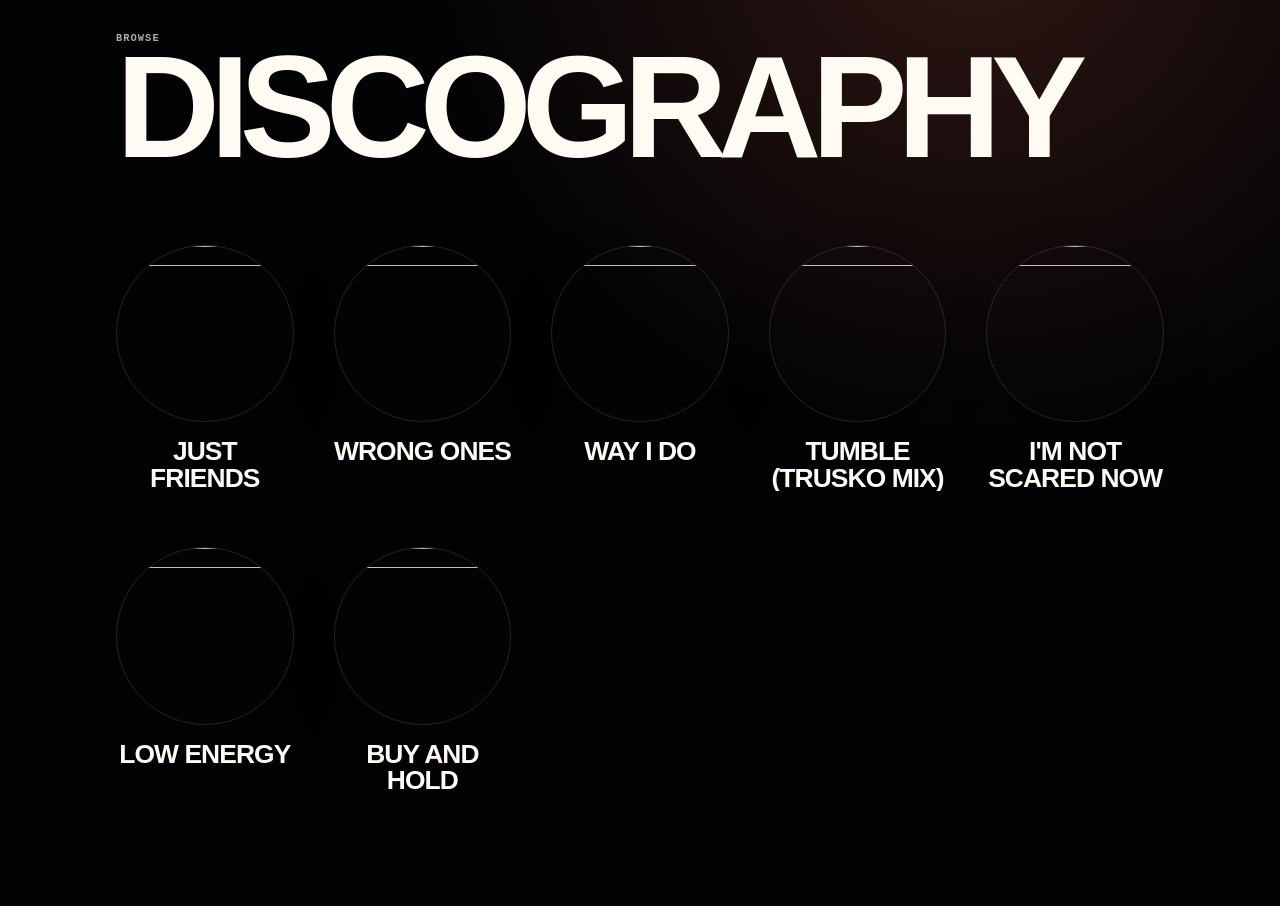
==== index.html @ 79e41de9 "Video Support" ====
<!doctype html>
<html lang="en" class="discography-home-page">
  <head>
    <meta charset="utf-8">
    <meta name="viewport" content="width=device-width, initial-scale=1, viewport-fit=cover">
    <meta name="theme-color" content="#020305">
    <script src="./assets/fullstory.js?v=1"></script>
    <title>Elliot.wavs — Discography</title>
    <meta name="description" content="Physical music releases by Elliot.wavs">
    <link rel="stylesheet" href="./assets/app.css?v=51">
  </head>
  <body class="discography-home" data-discography="./discography.json">
    <main>
      <header>
        <p>Browse</p>
        <h1>Discography</h1>
      </header>
      <div class="discography-grid" data-discography-list><p>Loading releases…</p></div>
    </main>
    <noscript>This discography requires JavaScript.</noscript>
    <script type="module" src="./assets/discography.js?v=1"></script>
  </body>
</html>
---- assets/app.css ----
:root {
  color-scheme: dark;
  --accent: #e5644e;
  --surface: #12131a;
  --ink: #fffaf2;
  --muted: rgba(255, 250, 242, 0.68);
  --disc-size-resting: min(76vw, 68vh, 34rem);
  --disc-size-active: min(112vw, 72vh, 40rem);
  --ease: cubic-bezier(0.2, 0.8, 0.2, 1);
  --display-sans: "Arial Narrow", "Helvetica Neue Condensed", "Roboto Condensed", Impact, sans-serif;
  --utility-mono: "SFMono-Regular", Consolas, "Liberation Mono", monospace;
}

@view-transition { navigation: auto; }

::view-transition-group(release-disc) {
  z-index: 100;
  animation-duration: 760ms;
  animation-timing-function: var(--ease);
}
::view-transition-image-pair(release-disc) { isolation: isolate; }
::view-transition-old(release-disc),
::view-transition-new(release-disc) {
  border-radius: 50%;
  mix-blend-mode: normal;
  object-fit: cover;
}

* { box-sizing: border-box; }

html, body {
  width: 100%;
  height: 100%;
  overflow: clip;
}

html.discography-home-page {
  min-height: 100%;
  height: auto;
  overflow-x: hidden;
  overflow-y: auto;
}

body {
  margin: 0;
  background: var(--surface);
  color: var(--ink);
  font-family: Inter, ui-sans-serif, system-ui, -apple-system, BlinkMacSystemFont, "Segoe UI", sans-serif;
}

body.discography-home {
  min-height: 100%;
  height: auto;
  overflow-x: hidden;
  overflow-y: auto;
  background:
    radial-gradient(circle at 76% -10%, color-mix(in srgb, var(--accent) 20%, transparent), transparent 34rem),
    #020305;
}
.discography-home > main {
  width: min(68rem, 100%);
  min-height: 100svh;
  margin: 0 auto;
  padding: max(2rem, env(safe-area-inset-top)) max(1.25rem, env(safe-area-inset-right)) max(4rem, env(safe-area-inset-bottom)) max(1.25rem, env(safe-area-inset-left));
}
.discography-home > main > header { margin-bottom: clamp(2.5rem, 7vw, 5rem); }
.discography-home > main > header p {
  margin: 0 0 0.35rem;
  color: var(--muted);
  font-family: var(--utility-mono);
  font-size: 0.65rem;
  font-weight: 700;
  letter-spacing: 0.1em;
  text-transform: uppercase;
}
.discography-home h1 {
  margin: 0;
  font-family: var(--display-sans);
  font-size: clamp(4rem, 15vw, 9rem);
  font-weight: 900;
  letter-spacing: -0.07em;
  line-height: 0.8;
  text-transform: uppercase;
}
.discography-home .discography-grid { width: 100%; }

button, a { font: inherit; }

.release-index {
  width: min(42rem, calc(100% - 3rem));
  margin: 18vh auto 0;
}

.release-index h1 { margin: 0 0 0.75rem; font-size: clamp(2.5rem, 8vw, 5rem); }
.release-index p { color: var(--muted); }
.eyebrow { text-transform: uppercase; letter-spacing: 0.14em; font-size: 0.74rem; font-weight: 750; }
.release-link { display: inline-block; margin-top: 1rem; color: var(--ink); text-underline-offset: 0.22em; }

.player {
  --drawer-height: min(78svh, 52rem);
  position: relative;
  isolation: isolate;
  display: grid;
  height: 100svh;
  min-height: 100svh;
  overflow: clip;
  padding-inline: max(1.25rem, env(safe-area-inset-left)) max(1.25rem, env(safe-area-inset-right));
}

.backdrop {
  position: absolute;
  z-index: -2;
  inset: -3rem;
  background-color: var(--surface);
  background-image: var(--artwork-image);
  background-position: center;
  background-size: cover;
  filter: blur(44px) saturate(0.85) brightness(0.34);
  transform: scale(1.1);
  opacity: 0;
  transition: opacity 1000ms var(--ease);
}

[data-artwork-ready="true"] .backdrop { opacity: 1; }

.player::after {
  content: "";
  position: absolute;
  z-index: -1;
  inset: 0;
  background: radial-gradient(circle at 50% 42%, color-mix(in srgb, var(--accent) 22%, transparent), transparent 42%), linear-gradient(180deg, rgba(5, 6, 9, 0.12), rgba(5, 6, 9, 0.76));
  pointer-events: none;
}

.player-shell {
  position: relative;
  display: grid;
  grid-template-rows: 1fr;
  width: min(68rem, 100%);
  min-height: 100svh;
  margin: auto;
}

.discography-toggle {
  position: absolute;
  z-index: 30;
  top: max(1rem, env(safe-area-inset-top));
  right: max(calc(50vw - 34rem), calc(1.25rem + env(safe-area-inset-right)));
  display: grid;
  place-items: center;
  width: 3rem;
  aspect-ratio: 1;
  padding: 0.58rem;
  border: 1px solid rgba(255, 255, 255, 0.18);
  border-radius: 50%;
  color: var(--ink);
  background: rgba(3, 4, 7, 0.48);
  box-shadow: 0 0.4rem 1.5rem rgba(0, 0, 0, 0.28);
  backdrop-filter: blur(14px);
  cursor: pointer;
  touch-action: manipulation;
  overflow: hidden;
  transition: background 180ms ease, opacity 360ms var(--ease), scale 180ms ease, transform 360ms var(--ease);
}
.discography-toggle::after {
  position: absolute;
  inset: -60% 30%;
  content: "";
  background: linear-gradient(110deg, transparent 35%, rgba(255, 255, 255, 0.78) 50%, transparent 65%);
  opacity: 0;
  pointer-events: none;
  transform: translateX(-180%) rotate(12deg);
}
.player[data-state="ended"][data-discography-attention="true"] .discography-toggle::after {
  animation: discography-toggle-shimmer 2.8s ease-in-out infinite;
}
@keyframes discography-toggle-shimmer {
  0%, 35% { opacity: 0; transform: translateX(-180%) rotate(12deg); }
  50% { opacity: 0.9; }
  65%, 100% { opacity: 0; transform: translateX(180%) rotate(12deg); }
}
@media (prefers-reduced-motion: reduce) {
  .player[data-state="ended"][data-discography-attention="true"] .discography-toggle::after {
    animation: none;
  }
}
.discography-toggle:hover { background: rgba(255, 255, 255, 0.13); }
.discography-toggle:active { scale: 0.94; }
.discography-toggle:focus-visible { outline: 0.15rem solid var(--ink); outline-offset: 0.18rem; }
.discography-toggle svg {
  width: 100%;
  fill: none;
  stroke: currentColor;
  stroke-linecap: round;
  stroke-linejoin: round;
  stroke-width: 1.65;
}
[data-state="playing"] .discography-toggle,
[data-state="stopping"] .discography-toggle,
[data-state="ending"] .discography-toggle {
  opacity: 0;
  transform: translateY(-0.4rem);
  transition-delay: 0ms, 160ms, 0ms, 160ms;
  pointer-events: none;
}
[data-state="playing"][data-controls-visible="true"] .discography-toggle {
  opacity: 1;
  transform: translateY(0);
  transition-delay: 0ms;
  pointer-events: auto;
}

.discography-overlay {
  position: absolute;
  z-index: 50;
  inset: 0;
  padding: max(1.25rem, env(safe-area-inset-top)) max(1.25rem, env(safe-area-inset-right)) max(2rem, env(safe-area-inset-bottom)) max(1.25rem, env(safe-area-inset-left));
  overflow-x: hidden;
  overflow-y: auto;
  color: var(--ink);
  background: rgba(2, 3, 5, 0.96);
  backdrop-filter: blur(28px) saturate(0.9);
  opacity: 0;
  transition: opacity 260ms ease;
  pointer-events: none;
  overscroll-behavior: contain;
}
[data-discography-open="true"] .discography-overlay {
  opacity: 1;
  pointer-events: auto;
}
.discography-overlay > header {
  position: sticky;
  z-index: 2;
  top: -1.25rem;
  display: flex;
  align-items: flex-start;
  justify-content: space-between;
  width: min(64rem, 100%);
  margin: 0 auto 2.2rem;
  padding-top: max(1.25rem, env(safe-area-inset-top));
  padding-bottom: 1rem;
  background: linear-gradient(rgba(2, 3, 5, 0.99) 72%, transparent);
}
.discography-overlay header p {
  margin: 0 0 0.2rem;
  color: var(--muted);
  font-family: var(--utility-mono);
  font-size: 0.65rem;
  font-weight: 700;
  letter-spacing: 0.1em;
  text-transform: uppercase;
}
.discography-overlay h2 {
  margin: 0;
  font-family: var(--display-sans);
  font-size: clamp(2.8rem, 10vw, 6rem);
  font-weight: 900;
  letter-spacing: -0.065em;
  line-height: 0.85;
  text-transform: uppercase;
}
.discography-overlay header button {
  position: fixed;
  z-index: 3;
  top: max(1rem, env(safe-area-inset-top));
  right: max(calc(50vw - 34rem), calc(1.25rem + env(safe-area-inset-right)));
  display: grid;
  place-items: center;
  width: 3rem;
  aspect-ratio: 1;
  padding: 0.68rem;
  border: 1px solid rgba(255, 255, 255, 0.18);
  border-radius: 50%;
  color: inherit;
  background: rgba(3, 4, 7, 0.48);
  box-shadow: 0 0.4rem 1.5rem rgba(0, 0, 0, 0.28);
  backdrop-filter: blur(14px);
  cursor: pointer;
  touch-action: manipulation;
}
.discography-overlay header button:focus-visible { outline: 0.15rem solid var(--ink); outline-offset: 0.18rem; }
.discography-overlay header svg { width: 100%; fill: none; stroke: currentColor; stroke-linecap: round; stroke-width: 1.8; }
.discography-grid {
  display: grid;
  grid-template-columns: repeat(auto-fit, minmax(min(9rem, 42vw), 1fr));
  gap: clamp(1.5rem, 5vw, 3.5rem) clamp(1rem, 4vw, 2.5rem);
  width: min(64rem, 100%);
  margin: 0 auto;
  padding-bottom: 3rem;
}
.discography-release {
  display: flex;
  min-width: 0;
  flex-direction: column;
  align-items: center;
  color: inherit;
  text-align: center;
  text-decoration: none;
}
.discography-release img {
  display: block;
  width: 100%;
  max-width: 15rem;
  aspect-ratio: 1;
  margin-bottom: 1rem;
  border: 1px solid rgba(255, 255, 255, 0.13);
  border-radius: 50%;
  object-fit: cover;
  box-shadow: 0 1.1rem 2.7rem rgba(0, 0, 0, 0.42);
  transition: border-color 220ms ease, box-shadow 260ms var(--ease), filter 220ms ease;
}
@keyframes discography-current-spin {
  from { rotate: var(--discography-angle, 0deg); }
  to { rotate: calc(var(--discography-angle, 0deg) + 360deg); }
}
[data-state="playing"] .discography-release[aria-current="page"] img {
  animation: discography-current-spin 8s linear infinite;
}
.discography-release:hover img {
  border-color: color-mix(in srgb, var(--accent) 72%, var(--ink));
  box-shadow: 0 1.25rem 3rem rgba(0, 0, 0, 0.5), 0 0 0 0.2rem color-mix(in srgb, var(--accent) 28%, transparent);
  filter: brightness(1.08);
}
.discography-release:focus-visible { outline: none; }
.discography-release:focus-visible img { outline: 0.16rem solid var(--ink); outline-offset: 0.3rem; }
.discography-release[aria-current="page"] img { border-color: color-mix(in srgb, var(--accent) 70%, var(--ink)); }
.discography-release strong {
  overflow: hidden;
  width: 100%;
  font-family: var(--display-sans);
  font-size: clamp(1.15rem, 3vw, 1.65rem);
  font-weight: 850;
  letter-spacing: -0.035em;
  line-height: 1;
  text-overflow: ellipsis;
  text-transform: uppercase;
}
.discography-release span {
  margin-top: 0.35rem;
  color: var(--muted);
  font-family: var(--utility-mono);
  font-size: 0.58rem;
  line-height: 1.35;
}
.discography-flight {
  position: fixed;
  z-index: 1000;
  margin: 0;
  border-radius: 50%;
  object-fit: cover;
  pointer-events: none;
  transform-origin: top left;
  will-change: transform;
}

.video-drawer {
  position: absolute;
  z-index: 80;
  inset: 0;
  display: grid;
  place-items: center;
  overflow: hidden;
  color: #e8d9bd;
  background: #090806;
  opacity: 0;
  pointer-events: none;
  transform: translateX(-104%) scale(0.94);
  transition: opacity 240ms ease, transform 620ms cubic-bezier(0.16, 0.84, 0.24, 1);
  touch-action: pan-y;
}
.video-drawer[aria-hidden="true"] { visibility: hidden; }
[data-video-open="true"] .video-drawer {
  opacity: 1;
  pointer-events: auto;
  transform: translateX(0) scale(1);
}
.video-drawer::before,
.video-drawer::after {
  position: absolute;
  z-index: 2;
  inset: 0;
  content: "";
  pointer-events: none;
}
.video-drawer::before {
  background: repeating-linear-gradient(0deg, rgba(255, 255, 255, 0.035) 0 1px, transparent 1px 4px);
  mix-blend-mode: screen;
  opacity: 0.55;
}
.video-drawer::after {
  background: radial-gradient(ellipse, transparent 52%, rgba(0, 0, 0, 0.58) 100%);
}
.video-vhs-shell {
  position: relative;
  display: grid;
  place-items: center;
  width: 100%;
  height: 100%;
  background: #090806;
  transform: scale(1.08) rotate(-1deg);
}
[data-video-open="true"] .video-vhs-shell { animation: vhs-tape-insert 680ms cubic-bezier(0.16, 0.84, 0.24, 1) both; }
.video-vhs-shell video {
  display: block;
  width: 100%;
  height: 100%;
  object-fit: contain;
  background: #000;
  filter: saturate(0.86) contrast(1.08);
  cursor: pointer;
  touch-action: manipulation;
}
.video-vhs-shell[data-video-orientation="portrait"] video {
  width: auto;
  max-width: 100%;
  height: 100%;
  max-height: 100%;
}
.video-vhs-shell[data-video-orientation="landscape"] video {
  width: 100%;
  max-width: 100%;
  height: auto;
  max-height: 100%;
}
.video-vhs-label,
.video-vhs-status {
  position: absolute;
  z-index: 3;
  margin: 0;
  color: rgba(232, 217, 189, 0.82);
  font-family: var(--utility-mono);
  font-size: 0.62rem;
  letter-spacing: 0.13em;
  text-transform: uppercase;
  text-shadow: 0 0 0.8rem #000;
  pointer-events: none;
}
.video-vhs-label { top: max(1.25rem, env(safe-area-inset-top)); left: max(1.25rem, env(safe-area-inset-left)); display: flex; gap: 0.7rem; }
.video-vhs-label strong { color: #e7a65e; font-weight: 700; }
.video-vhs-status { right: max(1.25rem, env(safe-area-inset-right)); bottom: max(1.25rem, env(safe-area-inset-bottom)); }
@keyframes vhs-tape-insert {
  0% { opacity: 0; transform: scale(0.7) rotate(-4deg) translateX(18%); filter: brightness(2.2) contrast(0.7); }
  42% { opacity: 1; transform: scale(1.03) rotate(0.5deg) translateX(-1%); filter: brightness(1.15) contrast(1); }
  100% { opacity: 1; transform: scale(1) rotate(0) translateX(0); filter: none; }
}
.video-drawer:fullscreen { position: fixed; }
.video-peek {
  position: absolute;
  z-index: 19;
  top: 50%;
  left: 0;
  display: grid;
  place-items: center;
  width: 2.35rem;
  height: 7rem;
  padding: 0;
  border: 1px solid rgba(232, 217, 189, 0.28);
  border-left: 0;
  border-radius: 0 0.8rem 0.8rem 0;
  color: #e8d9bd;
  background: rgba(9, 8, 6, 0.78);
  box-shadow: 0 0.5rem 2rem rgba(0, 0, 0, 0.35);
  backdrop-filter: blur(12px);
  cursor: pointer;
  transform: translateY(-50%);
  transition: opacity 220ms ease, transform 380ms var(--ease), background 180ms ease;
  touch-action: manipulation;
}
.video-peek span {
  writing-mode: vertical-rl;
  color: #e7a65e;
  font-family: var(--utility-mono);
  font-size: 0.55rem;
  font-weight: 700;
  letter-spacing: 0.14em;
}
.video-peek:hover { background: rgba(45, 34, 22, 0.94); }
.video-peek:focus-visible { outline: 0.14rem solid var(--ink); outline-offset: 0.12rem; }
[data-has-video="false"] .video-peek,
[data-video-open="true"] .video-peek { pointer-events: none; opacity: 0; transform: translate(-100%, -50%); }
@media (prefers-reduced-motion: reduce) {
  .video-drawer { transition-duration: 1ms; }
  .video-peek { transition-duration: 1ms; }
  [data-video-open="true"] .video-vhs-shell { animation: none; }
}

.release-meta {
  position: absolute;
  z-index: 3;
  top: max(1.25rem, env(safe-area-inset-top));
  left: 0;
  width: 100%;
  padding-inline: 0.1rem;
  text-align: left;
  transition: opacity 360ms var(--ease), transform 360ms var(--ease);
}
.release-meta p { margin: 0; }
.artist {
  color: color-mix(in srgb, var(--ink) 68%, var(--accent));
  font-family: var(--utility-mono);
  font-size: clamp(0.58rem, 2.4vw, 0.7rem);
  font-weight: 600;
  letter-spacing: 0.06em;
  line-height: 1;
  text-transform: uppercase;
}

.title {
  margin: 0.18rem 0 0;
  color: var(--ink);
  font-family: var(--display-sans);
  font-size: clamp(2.65rem, 13vw, 6.25rem);
  font-stretch: condensed;
  font-weight: 900;
  letter-spacing: -0.075em;
  line-height: 0.82;
  text-transform: uppercase;
  text-shadow: 0 0.08em 0.3em rgba(0, 0, 0, 0.26);
}

.disc-stage {
  position: relative;
  display: grid;
  place-items: center;
  width: 100%;
  min-width: 0;
  min-height: 100%;
}

.disc-button {
  position: absolute;
  top: 50%;
  left: 50%;
  translate: -50% -50%;
  width: var(--disc-size-resting);
  aspect-ratio: 1;
  padding: 0;
  border: 0;
  border-radius: 50%;
  overflow: hidden;
  color: var(--ink);
  background: #111;
  cursor: pointer;
  appearance: none;
  -webkit-appearance: none;
  -webkit-tap-highlight-color: transparent;
  -webkit-touch-callout: none;
  user-select: none;
  -webkit-user-select: none;
  box-shadow: 0 2rem 6rem rgba(0, 0, 0, 0.5), 0 0.4rem 1rem rgba(0, 0, 0, 0.36);
  transition: width 720ms var(--ease), transform 220ms var(--ease), box-shadow 220ms var(--ease);
}

[data-state="playing"] .disc-button,
[data-state="stopping"] .disc-button,
[data-state="ending"] .disc-button,
[data-state="paused"] .disc-button {
  width: var(--disc-size-active);
}

[data-state="ended"] .disc-button {
  transition: width 1200ms var(--ease), transform 220ms var(--ease), box-shadow 220ms var(--ease);
}

.disc-button:focus-visible { outline: 0.22rem solid var(--ink); outline-offset: 0.5rem; }
.disc-button:disabled { cursor: wait; }

.disc-button::before,
.disc-button::after {
  content: "";
  position: absolute;
  z-index: 2;
  inset: 0;
  border-radius: inherit;
  pointer-events: none;
}

.disc-button::before {
  background:
    repeating-radial-gradient(circle at center,
      rgba(255, 255, 255, 0.028) 0 1px,
      rgba(0, 0, 0, 0.34) 1px 2.5px),
    #050609;
  -webkit-mask: radial-gradient(circle, transparent 0 94.1%, #000 94.35% 100%);
  mask: radial-gradient(circle, transparent 0 94.1%, #000 94.35% 100%);
}

.disc-button::after {
  inset: 0;
  background: linear-gradient(135deg,
    rgba(255, 255, 255, 0.105) 0%,
    rgba(255, 255, 255, 0.018) 27%,
    transparent 48%,
    rgba(0, 0, 0, 0.12) 72%,
    rgba(0, 0, 0, 0.48) 100%);
  -webkit-mask: radial-gradient(circle, transparent 0 94.1%, #000 94.35% 100%);
  mask: radial-gradient(circle, transparent 0 94.1%, #000 94.35% 100%);
}

.disc-artwork {
  display: block;
  width: 94.5%;
  height: 94.5%;
  margin: 2.75%;
  border-radius: 50%;
  object-fit: cover;
  pointer-events: none;
  user-select: none;
  -webkit-user-select: none;
  -webkit-user-drag: none;
  will-change: transform;
  view-transition-name: release-disc;
  opacity: 0;
  rotate: var(--track-angle, 0deg);
  scale: 0.985;
  transition: opacity 700ms var(--ease), rotate 650ms cubic-bezier(0.4, 0, 0.2, 1), scale 700ms var(--ease);
}

.play-affordance {
  position: absolute;
  z-index: 4;
  top: 50%;
  left: 50%;
  display: grid;
  place-items: center;
  translate: -50% -50%;
  width: clamp(3.2rem, 14%, 4.6rem);
  aspect-ratio: 1;
  border: 1px solid rgba(255, 255, 255, 0.28);
  border-radius: 50%;
  color: var(--ink);
  background: rgba(0, 0, 0, 0.58);
  box-shadow: 0 0.5rem 2rem rgba(0, 0, 0, 0.35);
  backdrop-filter: blur(10px);
  transition: opacity 220ms var(--ease), scale 220ms var(--ease);
}
.play-affordance svg { width: 48%; fill: currentColor; translate: 5% 0; }
[data-has-started="true"] .play-affordance { opacity: 0; scale: 0.82; }
[data-release-arriving="true"] .play-affordance { opacity: 0; }

[data-artwork-ready="true"] .disc-artwork {
  opacity: 1;
  scale: 1;
}

[data-state="ended"] .disc-artwork {
  transition: rotate 650ms cubic-bezier(0.4, 0, 0.2, 1), transform 1200ms var(--ease);
}

.release-footer {
  position: absolute;
  z-index: 3;
  bottom: calc(max(1.25rem, env(safe-area-inset-bottom)) + 5.5rem);
  left: 0;
  min-height: 3rem;
  width: 100%;
  padding-inline: 0.1rem;
  text-align: left;
  transition: opacity 360ms var(--ease), transform 360ms var(--ease);
}

.track-dock {
  position: absolute;
  z-index: 24;
  right: 0;
  bottom: max(0.75rem, env(safe-area-inset-bottom));
  left: 0;
  display: grid;
  grid-template-columns: minmax(0, 1fr) auto;
  align-items: stretch;
  width: min(38rem, 100%);
  min-height: 4.5rem;
  margin-inline: auto;
  overflow: hidden;
  border: 1px solid rgba(255, 255, 255, 0.11);
  border-radius: 1.2rem;
  color: var(--ink);
  background: rgba(3, 4, 7, 0.76);
  box-shadow: 0 1rem 3rem rgba(0, 0, 0, 0.38);
  backdrop-filter: blur(18px) saturate(1.2);
  touch-action: pan-y;
}
.track-summary,
.track-controls button,
.drawer-handle,
.drawer-peek {
  border: 0;
  color: inherit;
  background: transparent;
  appearance: none;
  cursor: pointer;
}
.drawer-peek {
  --drawer-peek-bottom-offset: 5rem;
  position: absolute;
  z-index: 25;
  right: 0;
  bottom: calc(var(--drawer-height) - 0.15rem);
  left: 0;
  display: grid;
  place-items: center;
  width: 8rem;
  height: 0.82rem;
  margin-inline: auto;
  border: 1px solid rgba(255, 255, 255, 0.1);
  border-radius: 0.45rem 0.45rem 0.14rem 0.14rem;
  color: rgba(255, 255, 255, 0.52);
  background: rgba(154, 160, 169, 0.13);
  box-shadow: 0 -0.15rem 0.6rem rgba(0, 0, 0, 0.1);
  backdrop-filter: blur(16px);
  transform: translateY(calc(var(--drawer-height) - max(0.75rem, env(safe-area-inset-bottom)) - var(--drawer-peek-bottom-offset)));
  transition: transform 380ms var(--ease), color 180ms ease, background 180ms ease;
}
.drawer-peek svg {
  width: 0.82rem;
  fill: none;
  stroke: currentColor;
  stroke-width: 1.6;
  transition: rotate 240ms var(--ease);
}
[data-multitrack="false"] .drawer-peek { --drawer-peek-bottom-offset: 1.1rem; }
[data-has-drawer-content="false"] .drawer-peek { display: none; }
[data-drawer-open="true"] .drawer-peek { transform: translateY(0); }
[data-drawer-open="true"] .drawer-peek svg { rotate: 180deg; }
.drawer-peek:focus-visible { outline: 0.12rem solid var(--ink); outline-offset: 0.15rem; }
.track-summary {
  min-width: 0;
  padding: 0.8rem 0.95rem;
  text-align: left;
}
.track-summary strong {
  display: block;
  overflow: hidden;
  font-family: var(--display-sans);
  font-size: 1.05rem;
  font-weight: 850;
  letter-spacing: -0.025em;
  line-height: 1.08;
  text-overflow: ellipsis;
  text-transform: uppercase;
  white-space: nowrap;
}
.track-kicker {
  display: block;
  margin-bottom: 0.28rem;
  color: color-mix(in srgb, var(--ink) 56%, var(--accent));
  font-family: var(--utility-mono);
  font-size: 0.56rem;
  font-weight: 700;
  letter-spacing: 0.08em;
  text-transform: uppercase;
}
.track-controls { display: grid; grid-template-columns: repeat(2, 3.9rem); }
[data-multitrack="false"] .track-dock { display: none; }
[data-multitrack="false"] .release-footer { bottom: max(1.25rem, env(safe-area-inset-bottom)); }
[data-multitrack="true"] .edition { display: none; }
.track-controls button {
  display: grid;
  place-items: center;
  min-width: 3.5rem;
  min-height: 3.5rem;
  border-left: 1px solid rgba(255, 255, 255, 0.1);
}
.track-controls button:active { background: rgba(255, 255, 255, 0.1); }
.track-controls button:disabled { cursor: default; opacity: 0.28; }
.track-controls svg { width: 1.45rem; fill: currentColor; }
.track-summary:focus-visible,
.track-controls button:focus-visible,
.drawer-handle:focus-visible { outline: 0.15rem solid var(--ink); outline-offset: -0.2rem; }

.lyrics-drawer {
  position: absolute;
  z-index: 20;
  display: flex;
  flex-direction: column;
  right: 0;
  bottom: 0;
  left: 50%;
  width: min(42rem, 100%);
  height: var(--drawer-height);
  padding: 0 1.35rem calc(7rem + env(safe-area-inset-bottom));
  overflow: hidden;
  border: 1px solid rgba(255, 255, 255, 0.12);
  border-bottom: 0;
  border-radius: 1.5rem 1.5rem 0 0;
  color: var(--ink);
  background: rgba(2, 3, 5, 0.78);
  box-shadow: 0 -1.5rem 5rem rgba(0, 0, 0, 0.48);
  backdrop-filter: blur(24px) saturate(1.15);
  translate: -50% 0;
  transform: translateY(102%);
  transition: transform 380ms var(--ease);
  overscroll-behavior: contain;
  pointer-events: none;
  touch-action: pan-y;
}
[data-drawer-open="true"] .lyrics-drawer { transform: translateY(0); pointer-events: auto; }
.drawer-handle {
  position: sticky;
  top: 0;
  display: grid;
  place-items: center;
  width: 100%;
  height: 2.5rem;
  background: linear-gradient(rgba(2, 3, 5, 0.98) 55%, transparent);
}
.drawer-handle,
.lyrics-drawer > header,
.drawer-tabs { touch-action: none; }
.drawer-handle span { width: 2.8rem; height: 0.24rem; border-radius: 1rem; background: rgba(255, 255, 255, 0.42); }
.lyrics-drawer header p {
  margin: 0 0 0.25rem;
  color: color-mix(in srgb, var(--ink) 60%, var(--accent));
  font-family: var(--utility-mono);
  font-size: 0.66rem;
  font-weight: 650;
  letter-spacing: 0.08em;
  text-transform: uppercase;
}
.lyrics-drawer h2 {
  margin: 0;
  font-family: var(--display-sans);
  font-size: clamp(2.5rem, 11vw, 4.8rem);
  font-weight: 900;
  letter-spacing: -0.065em;
  line-height: 0.88;
  text-transform: uppercase;
}
.drawer-tabs {
  display: flex;
  gap: 1.35rem;
  margin-top: 1.6rem;
  padding-bottom: 0.15rem;
}
.drawer-tabs button {
  padding: 0.45rem 0 0.35rem;
  border: 0;
  border-bottom: 1px solid transparent;
  color: rgba(255, 250, 242, 0.58);
  background: transparent;
  font-family: var(--utility-mono);
  font-size: 0.66rem;
  font-weight: 700;
  letter-spacing: 0.07em;
  text-transform: uppercase;
  cursor: pointer;
}
.drawer-tabs button[aria-selected="true"] { color: var(--ink); border-bottom-color: currentColor; }
.drawer-tabs button[hidden] { display: none; }
.drawer-tabs button:focus-visible { outline: 0.12rem solid var(--ink); outline-offset: 0.1rem; }
.drawer-content {
  flex: 1;
  min-height: 0;
  overflow-x: hidden;
  overflow-y: auto;
  overscroll-behavior: contain;
  touch-action: pan-y;
}
.drawer-panel {
  padding: 2rem 0 3rem;
  color: rgba(255, 250, 242, 0.88);
  font-size: clamp(1.05rem, 4vw, 1.35rem);
  line-height: 1.7;
  will-change: transform, opacity;
}
.lyrics {
  white-space: pre-line;
}
.about { white-space: pre-wrap; }
.credits { white-space: pre-wrap; }
.about a, .credits a { color: inherit; text-underline-offset: 0.18em; }

.edition, .status {
  margin: 0.2rem 0;
  color: color-mix(in srgb, var(--ink) 58%, var(--accent));
  font-family: var(--utility-mono);
  font-size: 0.58rem;
  font-weight: 600;
  letter-spacing: 0.06em;
}
.edition {
  text-transform: uppercase;
}
.status[hidden], .edition[hidden] { display: none; }

[data-state="playing"] .release-meta,
[data-state="playing"] .release-footer,
[data-state="stopping"] .release-meta,
[data-state="stopping"] .release-footer,
[data-state="ending"] .release-meta,
[data-state="ending"] .release-footer {
  opacity: 0;
  pointer-events: none;
  transition-delay: 160ms;
}

[data-first-playback="true"][data-state="playing"] .release-meta,
[data-first-playback="true"][data-state="playing"] .release-footer {
  transition-duration: 900ms;
  transition-delay: 1500ms;
}
[data-first-playback="true"][data-state="playing"] .discography-toggle {
  transition-duration: 900ms;
  transition-delay: 1500ms;
}

[data-state="playing"] .release-meta { transform: translateY(-0.45rem); }
[data-state="playing"] .release-footer { transform: translateY(0.45rem); }
[data-state="stopping"] .release-meta { transform: translateY(-0.45rem); }
[data-state="stopping"] .release-footer { transform: translateY(0.45rem); }
[data-state="ending"] .release-meta { transform: translateY(-0.45rem); }
[data-state="ending"] .release-footer { transform: translateY(0.45rem); }

[data-state="ending"] .release-meta,
[data-state="ending"] .release-footer {
  transition-duration: 0ms;
  transition-delay: 0ms;
}

[data-state="paused"] .release-meta,
[data-state="paused"] .release-footer,
[data-state="ended"] .release-meta,
[data-state="ended"] .release-footer {
  opacity: 1;
  transform: translateY(0);
  transition-delay: 0ms;
}
[data-state="paused"] .discography-toggle,
[data-state="ended"] .discography-toggle {
  opacity: 1;
  transform: translateY(0);
  transition-delay: 0ms;
}

[data-drawer-open="true"] .release-meta,
[data-drawer-open="true"] .release-footer {
  opacity: 0;
  pointer-events: none;
  transition-delay: 0ms;
}
[data-drawer-open="true"] .release-meta { transform: translateY(-0.45rem); }
[data-drawer-open="true"] .release-footer { transform: translateY(0.45rem); }

[data-state="playing"][data-controls-visible="true"] .release-meta,
[data-state="playing"][data-controls-visible="true"] .release-footer {
  opacity: 1;
  transform: translateY(0);
  transition-delay: 0ms;
}

@media (prefers-reduced-motion: reduce) {
  *, *::before, *::after { scroll-behavior: auto !important; animation-duration: 0.001ms !important; animation-iteration-count: 1 !important; transition-duration: 0.001ms !important; }
}

@media (max-height: 600px) and (orientation: landscape) {
  :root {
    --disc-size-resting: min(54vh, 28rem);
    --disc-size-active: min(86vh, 34rem);
  }
  .release-meta { width: 13rem; text-align: left; }
  .release-footer { right: 0; bottom: 1.25rem; left: auto; width: 13rem; text-align: right; }
  .track-dock { right: 0; bottom: 0.75rem; left: auto; width: min(28rem, 62vw); }
}
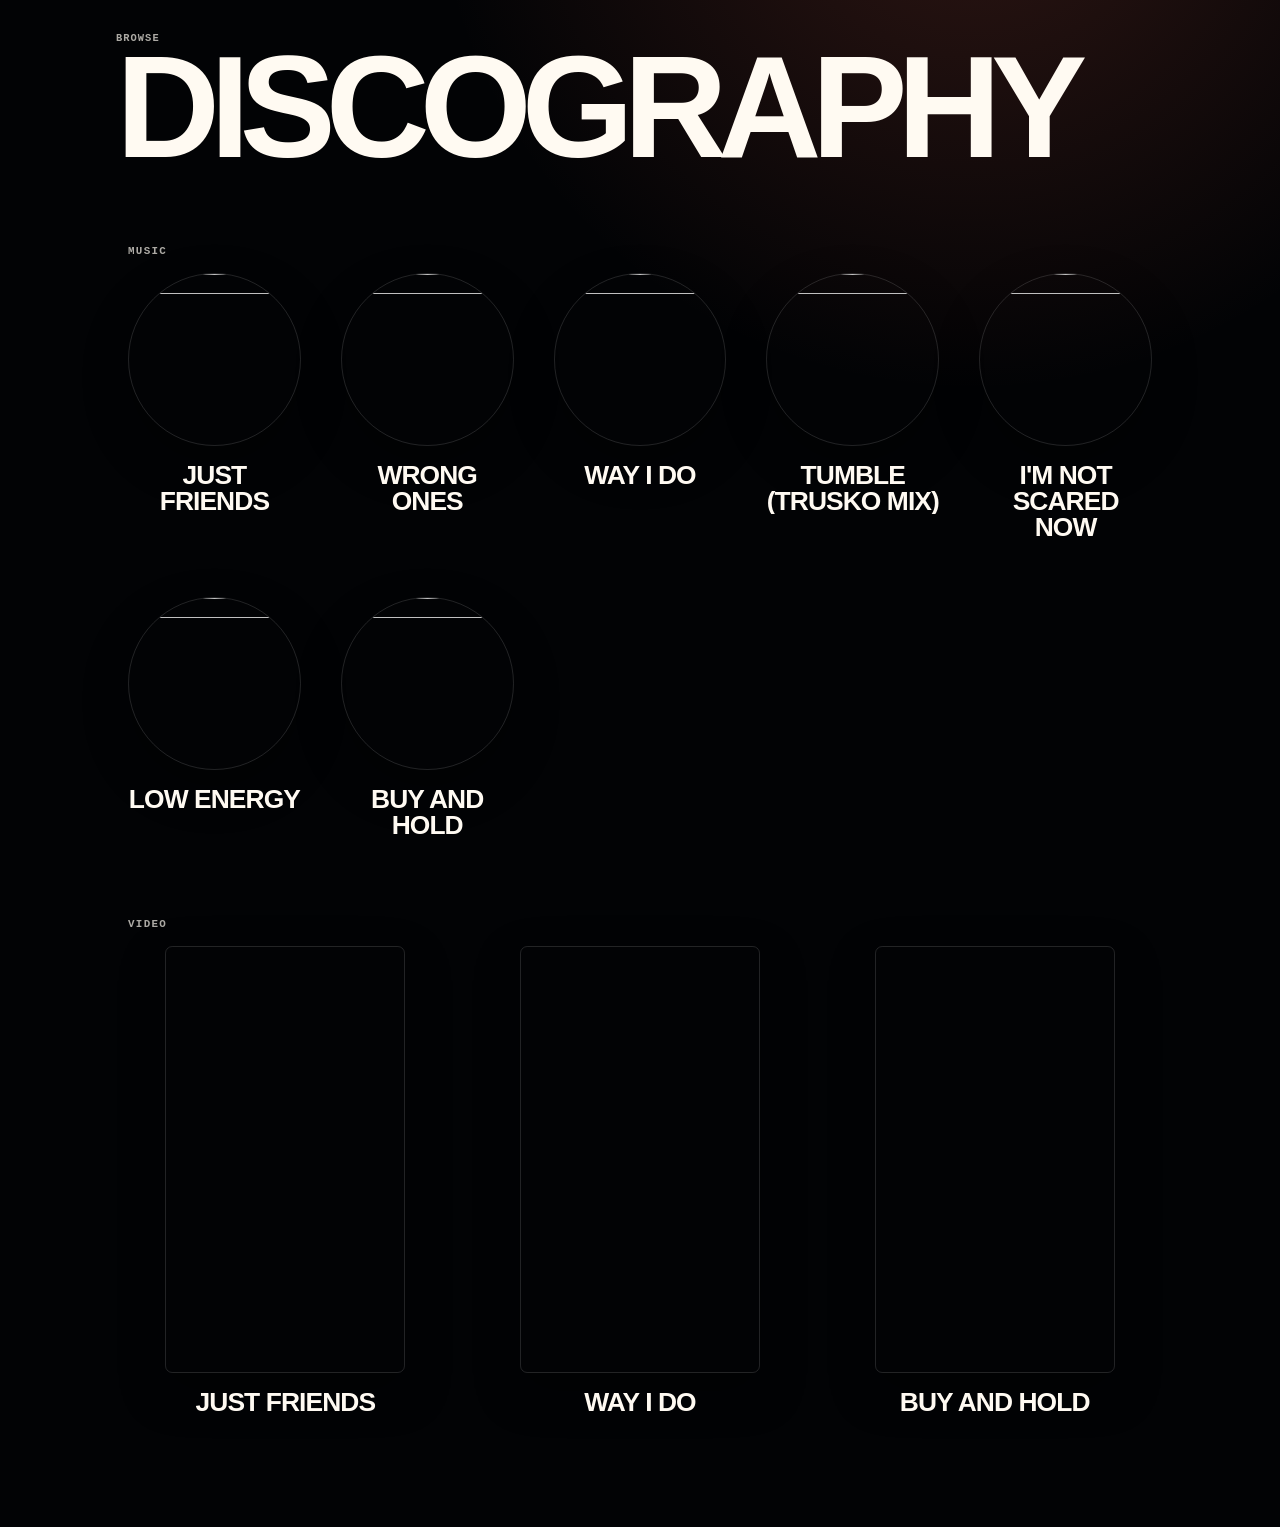
==== commit a8502a9e: "Support video in discography" ====
--- a/index.html
+++ b/index.html
@@ -7,7 +7,7 @@
     <script src="./assets/fullstory.js?v=1"></script>
     <title>Elliot.wavs — Discography</title>
     <meta name="description" content="Physical music releases by Elliot.wavs">
-    <link rel="stylesheet" href="./assets/app.css?v=51">
+    <link rel="stylesheet" href="./assets/app.css?v=69">
   </head>
   <body class="discography-home" data-discography="./discography.json">
     <main>
@@ -15,9 +15,14 @@
         <p>Browse</p>
         <h1>Discography</h1>
       </header>
-      <div class="discography-grid" data-discography-list><p>Loading releases…</p></div>
+      <div class="discography-grid discography-all-list">
+        <h2 class="discography-section-heading">Music</h2>
+        <div data-discography-audio-list><p>Loading releases…</p></div>
+        <h2 class="discography-section-heading" data-discography-video-heading hidden>Video</h2>
+        <div data-discography-video-list><p>Loading videos…</p></div>
+      </div>
     </main>
     <noscript>This discography requires JavaScript.</noscript>
-    <script type="module" src="./assets/discography.js?v=1"></script>
+    <script type="module" src="./assets/discography.js?v=3"></script>
   </body>
 </html>
--- a/assets/app.css
+++ b/assets/app.css
@@ -106,6 +106,7 @@
   overflow: clip;
   padding-inline: max(1.25rem, env(safe-area-inset-left)) max(1.25rem, env(safe-area-inset-right));
 }
+.player[data-video-navigating="true"] { visibility: hidden; }
 
 .backdrop {
   position: absolute;
@@ -251,7 +252,7 @@
   letter-spacing: 0.1em;
   text-transform: uppercase;
 }
-.discography-overlay h2 {
+.discography-overlay h2:not(.discography-section-heading) {
   margin: 0;
   font-family: var(--display-sans);
   font-size: clamp(2.8rem, 10vw, 6rem);
@@ -260,6 +261,30 @@
   line-height: 0.85;
   text-transform: uppercase;
 }
+.discography-grid.discography-all-list { display: block; width: min(64rem, 100%); margin: 0 auto; }
+.discography-all-list > [data-discography-audio-list] {
+  display: grid;
+  grid-template-columns: repeat(auto-fit, minmax(min(9rem, 42vw), 1fr));
+  gap: clamp(1.5rem, 5vw, 3.5rem) clamp(1rem, 4vw, 2.5rem);
+}
+.discography-all-list > [data-discography-video-list] {
+  display: grid;
+  grid-template-columns: repeat(auto-fit, minmax(min(9rem, 42vw), 1fr));
+  align-items: start;
+  gap: clamp(1.5rem, 5vw, 3.5rem) clamp(1rem, 4vw, 2.5rem);
+  margin-top: clamp(2.5rem, 8vw, 5rem);
+}
+.discography-section-heading {
+  margin: clamp(2.5rem, 8vw, 5rem) 0 1rem;
+  color: var(--muted);
+  font-family: var(--utility-mono);
+  font-size: 0.68rem;
+  font-weight: 700;
+  letter-spacing: 0.12em;
+  text-transform: uppercase;
+}
+.discography-section-heading + [data-discography-video-list] { margin-top: 0; }
+.discography-all-list > [hidden] { display: none; }
 .discography-overlay header button {
   position: fixed;
   z-index: 3;
@@ -310,6 +335,8 @@
   box-shadow: 0 1.1rem 2.7rem rgba(0, 0, 0, 0.42);
   transition: border-color 220ms ease, box-shadow 260ms var(--ease), filter 220ms ease;
 }
+.discography-video { position: relative; border: 0; padding: 0; background: transparent; cursor: pointer; }
+.discography-video-thumbnail { display: block; width: 100%; max-width: 15rem; aspect-ratio: 9 / 16; margin-bottom: 1rem; border: 1px solid rgba(255,255,255,.13); border-radius: 0.45rem; object-fit: cover; box-shadow: 0 1.1rem 2.7rem rgba(0,0,0,.42); animation: none !important; }
 @keyframes discography-current-spin {
   from { rotate: var(--discography-angle, 0deg); }
   to { rotate: calc(var(--discography-angle, 0deg) + 360deg); }
@@ -353,136 +380,39 @@
   transform-origin: top left;
   will-change: transform;
 }
-
-.video-drawer {
-  position: absolute;
-  z-index: 80;
+.video-viewer {
+  position: fixed;
+  z-index: 1001;
   inset: 0;
   display: grid;
   place-items: center;
-  overflow: hidden;
-  color: #e8d9bd;
-  background: #090806;
+  background: #000;
   opacity: 0;
   pointer-events: none;
-  transform: translateX(-104%) scale(0.94);
-  transition: opacity 240ms ease, transform 620ms cubic-bezier(0.16, 0.84, 0.24, 1);
-  touch-action: pan-y;
-}
-.video-drawer[aria-hidden="true"] { visibility: hidden; }
-[data-video-open="true"] .video-drawer {
-  opacity: 1;
-  pointer-events: auto;
-  transform: translateX(0) scale(1);
-}
-.video-drawer::before,
-.video-drawer::after {
-  position: absolute;
-  z-index: 2;
-  inset: 0;
-  content: "";
-  pointer-events: none;
-}
-.video-drawer::before {
-  background: repeating-linear-gradient(0deg, rgba(255, 255, 255, 0.035) 0 1px, transparent 1px 4px);
-  mix-blend-mode: screen;
-  opacity: 0.55;
-}
-.video-drawer::after {
-  background: radial-gradient(ellipse, transparent 52%, rgba(0, 0, 0, 0.58) 100%);
-}
-.video-vhs-shell {
-  position: relative;
+  transition: opacity 220ms ease;
+}
+.video-entry .player-shell { visibility: hidden; }
+.video-entry .video-viewer { visibility: visible; }
+.video-viewer[aria-hidden="false"] { opacity: 1; pointer-events: auto; }
+.video-viewer video { width: 100%; height: 100%; object-fit: contain; cursor: pointer; }
+.video-viewer-close {
+  position: absolute;
+  z-index: 1;
+  top: max(1rem, env(safe-area-inset-top));
+  right: max(1rem, env(safe-area-inset-right));
+  width: 3rem;
+  aspect-ratio: 1;
   display: grid;
   place-items: center;
-  width: 100%;
-  height: 100%;
-  background: #090806;
-  transform: scale(1.08) rotate(-1deg);
-}
-[data-video-open="true"] .video-vhs-shell { animation: vhs-tape-insert 680ms cubic-bezier(0.16, 0.84, 0.24, 1) both; }
-.video-vhs-shell video {
-  display: block;
-  width: 100%;
-  height: 100%;
-  object-fit: contain;
-  background: #000;
-  filter: saturate(0.86) contrast(1.08);
+  padding: 0;
+  border: 1px solid rgba(255,255,255,.3);
+  border-radius: 50%;
+  color: var(--ink);
+  background: rgba(0,0,0,.45);
+  font-size: 2rem;
+  font-family: Arial, sans-serif;
+  line-height: 1;
   cursor: pointer;
-  touch-action: manipulation;
-}
-.video-vhs-shell[data-video-orientation="portrait"] video {
-  width: auto;
-  max-width: 100%;
-  height: 100%;
-  max-height: 100%;
-}
-.video-vhs-shell[data-video-orientation="landscape"] video {
-  width: 100%;
-  max-width: 100%;
-  height: auto;
-  max-height: 100%;
-}
-.video-vhs-label,
-.video-vhs-status {
-  position: absolute;
-  z-index: 3;
-  margin: 0;
-  color: rgba(232, 217, 189, 0.82);
-  font-family: var(--utility-mono);
-  font-size: 0.62rem;
-  letter-spacing: 0.13em;
-  text-transform: uppercase;
-  text-shadow: 0 0 0.8rem #000;
-  pointer-events: none;
-}
-.video-vhs-label { top: max(1.25rem, env(safe-area-inset-top)); left: max(1.25rem, env(safe-area-inset-left)); display: flex; gap: 0.7rem; }
-.video-vhs-label strong { color: #e7a65e; font-weight: 700; }
-.video-vhs-status { right: max(1.25rem, env(safe-area-inset-right)); bottom: max(1.25rem, env(safe-area-inset-bottom)); }
-@keyframes vhs-tape-insert {
-  0% { opacity: 0; transform: scale(0.7) rotate(-4deg) translateX(18%); filter: brightness(2.2) contrast(0.7); }
-  42% { opacity: 1; transform: scale(1.03) rotate(0.5deg) translateX(-1%); filter: brightness(1.15) contrast(1); }
-  100% { opacity: 1; transform: scale(1) rotate(0) translateX(0); filter: none; }
-}
-.video-drawer:fullscreen { position: fixed; }
-.video-peek {
-  position: absolute;
-  z-index: 19;
-  top: 50%;
-  left: 0;
-  display: grid;
-  place-items: center;
-  width: 2.35rem;
-  height: 7rem;
-  padding: 0;
-  border: 1px solid rgba(232, 217, 189, 0.28);
-  border-left: 0;
-  border-radius: 0 0.8rem 0.8rem 0;
-  color: #e8d9bd;
-  background: rgba(9, 8, 6, 0.78);
-  box-shadow: 0 0.5rem 2rem rgba(0, 0, 0, 0.35);
-  backdrop-filter: blur(12px);
-  cursor: pointer;
-  transform: translateY(-50%);
-  transition: opacity 220ms ease, transform 380ms var(--ease), background 180ms ease;
-  touch-action: manipulation;
-}
-.video-peek span {
-  writing-mode: vertical-rl;
-  color: #e7a65e;
-  font-family: var(--utility-mono);
-  font-size: 0.55rem;
-  font-weight: 700;
-  letter-spacing: 0.14em;
-}
-.video-peek:hover { background: rgba(45, 34, 22, 0.94); }
-.video-peek:focus-visible { outline: 0.14rem solid var(--ink); outline-offset: 0.12rem; }
-[data-has-video="false"] .video-peek,
-[data-video-open="true"] .video-peek { pointer-events: none; opacity: 0; transform: translate(-100%, -50%); }
-@media (prefers-reduced-motion: reduce) {
-  .video-drawer { transition-duration: 1ms; }
-  .video-peek { transition-duration: 1ms; }
-  [data-video-open="true"] .video-vhs-shell { animation: none; }
 }
 
 .release-meta {
@@ -779,7 +709,7 @@
   left: 50%;
   width: min(42rem, 100%);
   height: var(--drawer-height);
-  padding: 0 1.35rem calc(7rem + env(safe-area-inset-bottom));
+  padding: 0 1.35rem calc(3rem + env(safe-area-inset-bottom));
   overflow: hidden;
   border: 1px solid rgba(255, 255, 255, 0.12);
   border-bottom: 0;
@@ -858,17 +788,24 @@
   touch-action: pan-y;
 }
 .drawer-panel {
+  max-width: 38rem;
+  margin-inline: auto;
   padding: 2rem 0 3rem;
-  color: rgba(255, 250, 242, 0.88);
-  font-size: clamp(1.05rem, 4vw, 1.35rem);
-  line-height: 1.7;
+  color: color-mix(in srgb, var(--ink) 78%, var(--accent));
+  font-family: "Iowan Old Style", "Palatino Linotype", Palatino, Georgia, serif;
+  font-size: clamp(1.08rem, 3.8vw, 1.3rem);
+  letter-spacing: 0.005em;
+  line-height: 1.62;
+  text-wrap: pretty;
   will-change: transform, opacity;
 }
 .lyrics {
   white-space: pre-line;
 }
-.about { white-space: pre-wrap; }
-.credits { white-space: pre-wrap; }
+.about, .credits {
+  white-space: pre-wrap;
+  text-wrap: pretty;
+}
 .about a, .credits a { color: inherit; text-underline-offset: 0.18em; }
 
 .edition, .status {
